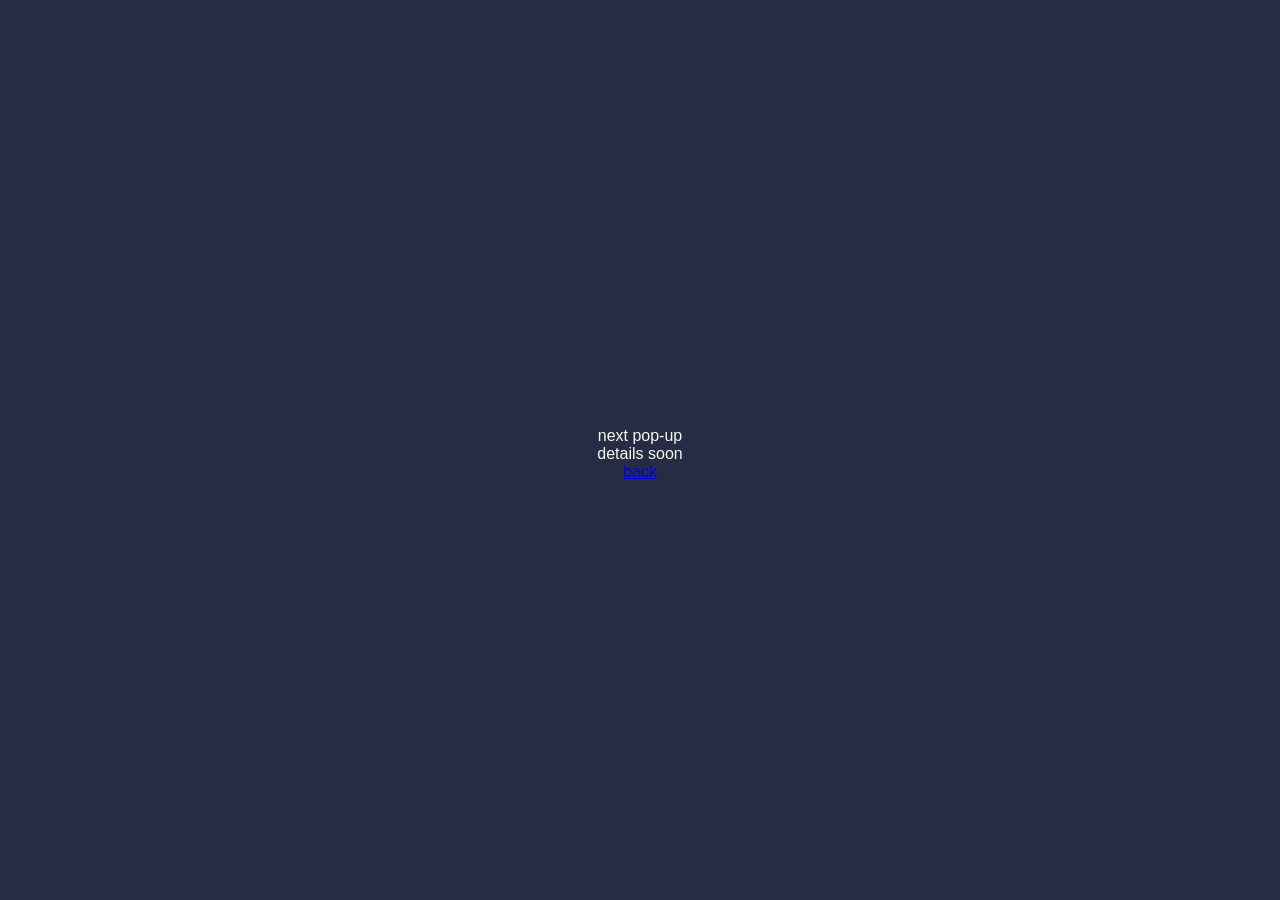
==== popup.html @ e9f1350f "Create popup.html" ====
<!DOCTYPE html>
<html lang="en">
<head>
  <meta charset="UTF-8" />
  <meta name="viewport" content="width=device-width, initial-scale=1.0" />

  <title>next pop-up | slow stir</title>

  <meta name="description" content="next pop-up details soon." />

  <link rel="icon" type="image/png" href="/favicon.png" />
  <link rel="apple-touch-icon" href="/favicon.png" />

  <meta name="theme-color" content="#262C43" />

  <link rel="stylesheet" href="styles.css" />
</head>

<body>
  <main class="page popup-page">
    <section class="popup-content">
      <p class="popup-title">next pop-up</p>
      <p class="popup-status">details soon</p>

      <a href="index.html" class="popup-back">back</a>
    </section>
  </main>
</body>
</html>
---- styles.css ----
:root {
  --indigo: #262C43;
  --antique-white: #F7F7EC;
}

* {
  margin: 0;
  padding: 0;
  box-sizing: border-box;
}

html,
body {
  width: 100%;
  min-height: 100%;
}

body {
  background: var(--indigo);
  color: var(--antique-white);
  font-family: Helvetica, Arial, sans-serif;
  overflow-x: hidden;
}

.page {
  min-height: 100vh;
  width: 100%;
  padding: 56px 24px 48px;

  display: flex;
  flex-direction: column;
  justify-content: center;
  align-items: center;

  text-align: center;
}

.brand {
  width: 100%;
  display: flex;
  flex-direction: column;
  align-items: center;

  margin-bottom: 35px;
}

.symbol {
  width: 130px;
  height: auto;
  display: block;

  margin-bottom: 28px;

  transform: translateX(16px);
}

.wordmark {
  width: 500px;
  max-width: 84vw;
  height: auto;
  display: block;
}

.copy {
  width: 100%;

  display: flex;
  flex-direction: column;
  align-items: center;

  margin-bottom: 35px;
  transform: translateX(14px);
}

.tagline,
.status {
  color: var(--antique-white);
  font-size: 16px;
  font-weight: 300;

  letter-spacing: 0.26em;
  line-height: 1.9;
  text-transform: lowercase;
}

.tagline {
  margin-bottom: 35px;
}
.status {
  opacity: 0.87;
}

.links {
  width: 100%;

  display: flex;
  justify-content: center;
  align-items: center;

  gap: 34px;
  transform: translateX(10px);
}

.icon-links a {
  color: var(--antique-white);

  width: 24px;
  height: 24px;

  display: flex;
  align-items: center;
  justify-content: center;

  text-decoration: none;
  transition: opacity 0.2s ease;
}

.icon-links svg {
  width: 100%;
  height: 100%;
  display: block;
}

.icon-links a:hover {
  opacity: 0.65;
}

@media (max-width: 640px) {

  html,
  body {
    height: 100%;
    overflow: hidden;
  }

  .page {
    min-height: 100svh;
    height: 100svh;
    padding: 44px 22px 40px;
  }

  .brand {
    margin-bottom: 36px;
  }

  .symbol {
    width: 110px;
    margin-bottom: 20px;
    transform: translateX(10px);
  }

  .wordmark {
    width: 320px;
    max-width: 88vw;
  }

  .copy {
    margin-bottom: 80px;
    transform: translateX(6px);
  }

  .tagline,
  .status {
    font-size: 15px;
    letter-spacing: 0.18em;
    line-height: 1.6;
  }

  .tagline {
    margin-bottom: 36px;
  }

  .links {
    transform: translateX(0);
    gap: 28px;
  }

  .icon-links a {
    width: 22px;
    height: 22px;
  }
}
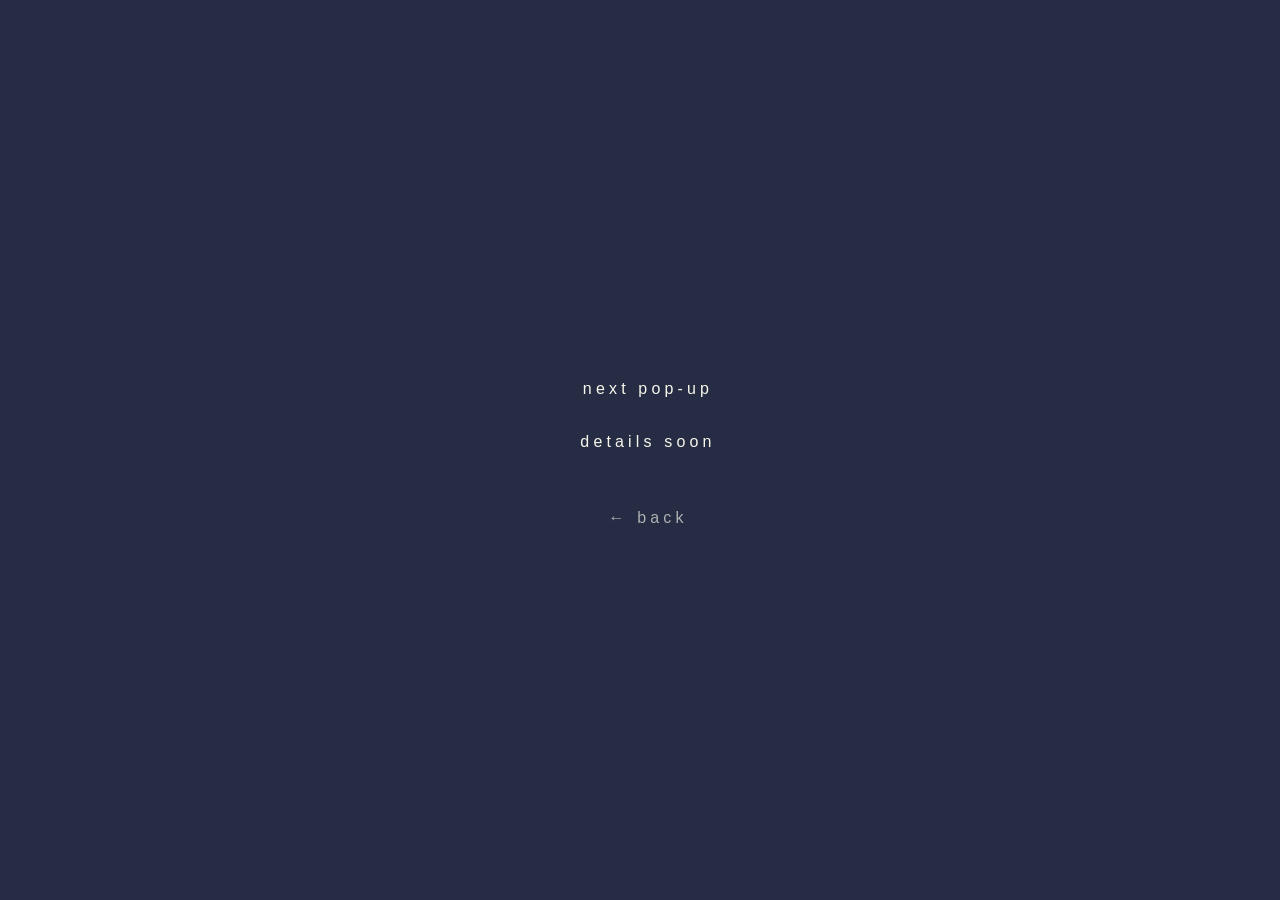
==== commit beec9228: "Update popup.html" ====
--- a/popup.html
+++ b/popup.html
@@ -22,7 +22,7 @@
       <p class="popup-title">next pop-up</p>
       <p class="popup-status">details soon</p>
 
-      <a href="index.html" class="popup-back">back</a>
+<a href="index.html" class="popup-back">← back</a>
     </section>
   </main>
 </body>
--- a/styles.css
+++ b/styles.css
@@ -180,3 +180,68 @@
     height: 22px;
   }
 }
+.popup-page {
+  justify-content: center;
+}
+
+.popup-content {
+  display: flex;
+  flex-direction: column;
+  align-items: center;
+
+  transform: translateX(8px);
+}
+
+.popup-title,
+.popup-status,
+.popup-back {
+  color: var(--antique-white);
+
+  font-size: 16px;
+  font-weight: 300;
+
+  letter-spacing: 0.26em;
+  line-height: 1.9;
+
+  text-transform: lowercase;
+  text-decoration: none;
+}
+
+.popup-title {
+  margin-bottom: 22px;
+}
+
+.popup-status {
+  margin-bottom: 46px;
+}
+
+.popup-back {
+  opacity: 0.65;
+  transition: opacity 0.2s ease;
+}
+
+.popup-back:hover {
+  opacity: 1;
+}
+
+@media (max-width: 640px) {
+  .popup-content {
+    transform: translateX(4px);
+  }
+
+  .popup-title,
+  .popup-status,
+  .popup-back {
+    font-size: 15px;
+    letter-spacing: 0.18em;
+    line-height: 1.6;
+  }
+
+  .popup-title {
+    margin-bottom: 20px;
+  }
+
+  .popup-status {
+    margin-bottom: 42px;
+  }
+}
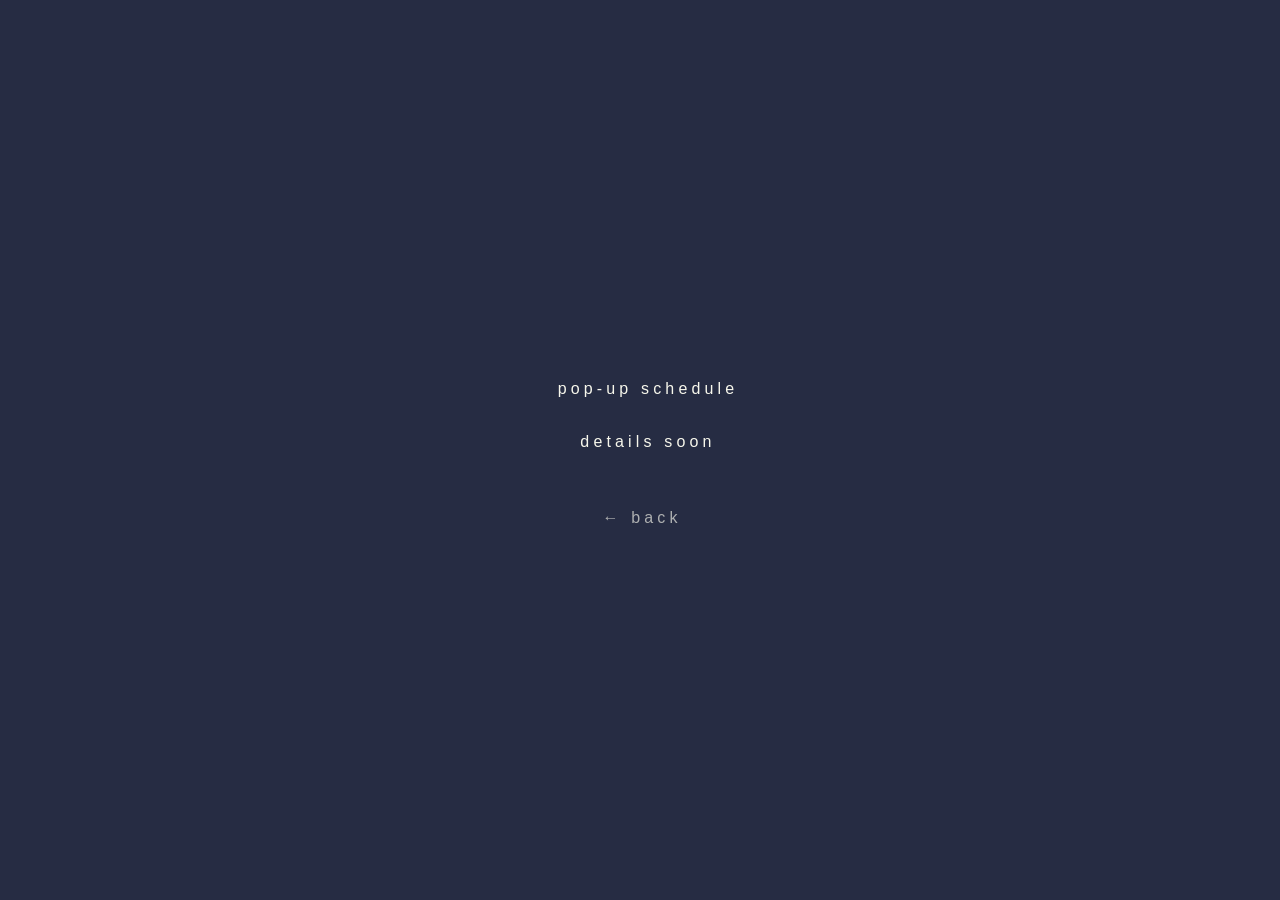
==== commit e9682fd9: "Update popup.html" ====
--- a/popup.html
+++ b/popup.html
@@ -6,7 +6,7 @@
 
   <title>next pop-up | slow stir</title>
 
-  <meta name="description" content="next pop-up details soon." />
+<meta name="description" content="slow stir — pop-up schedule." />
 
   <link rel="icon" type="image/png" href="/favicon.png" />
   <link rel="apple-touch-icon" href="/favicon.png" />
@@ -19,11 +19,12 @@
 <body>
   <main class="page popup-page">
     <section class="popup-content">
-      <p class="popup-title">next pop-up</p>
-      <p class="popup-status">details soon</p>
+  <p class="popup-title">pop-up schedule</p>
+  <p class="popup-status">details soon</p>
 
-<a href="index.html" class="popup-back">← back</a>
-    </section>
+  <a href="index.html" class="popup-back">← back</a>
+</section>
+    
   </main>
 </body>
 </html>
--- a/styles.css
+++ b/styles.css
@@ -98,7 +98,7 @@
   align-items: center;
 
   gap: 34px;
-  transform: translateX(10px);
+  transform: translateX(9px);
 }
 
 .icon-links a {
@@ -218,6 +218,7 @@
 .popup-back {
   opacity: 0.65;
   transition: opacity 0.2s ease;
+  transform: translateX(-6px);
 }
 
 .popup-back:hover {
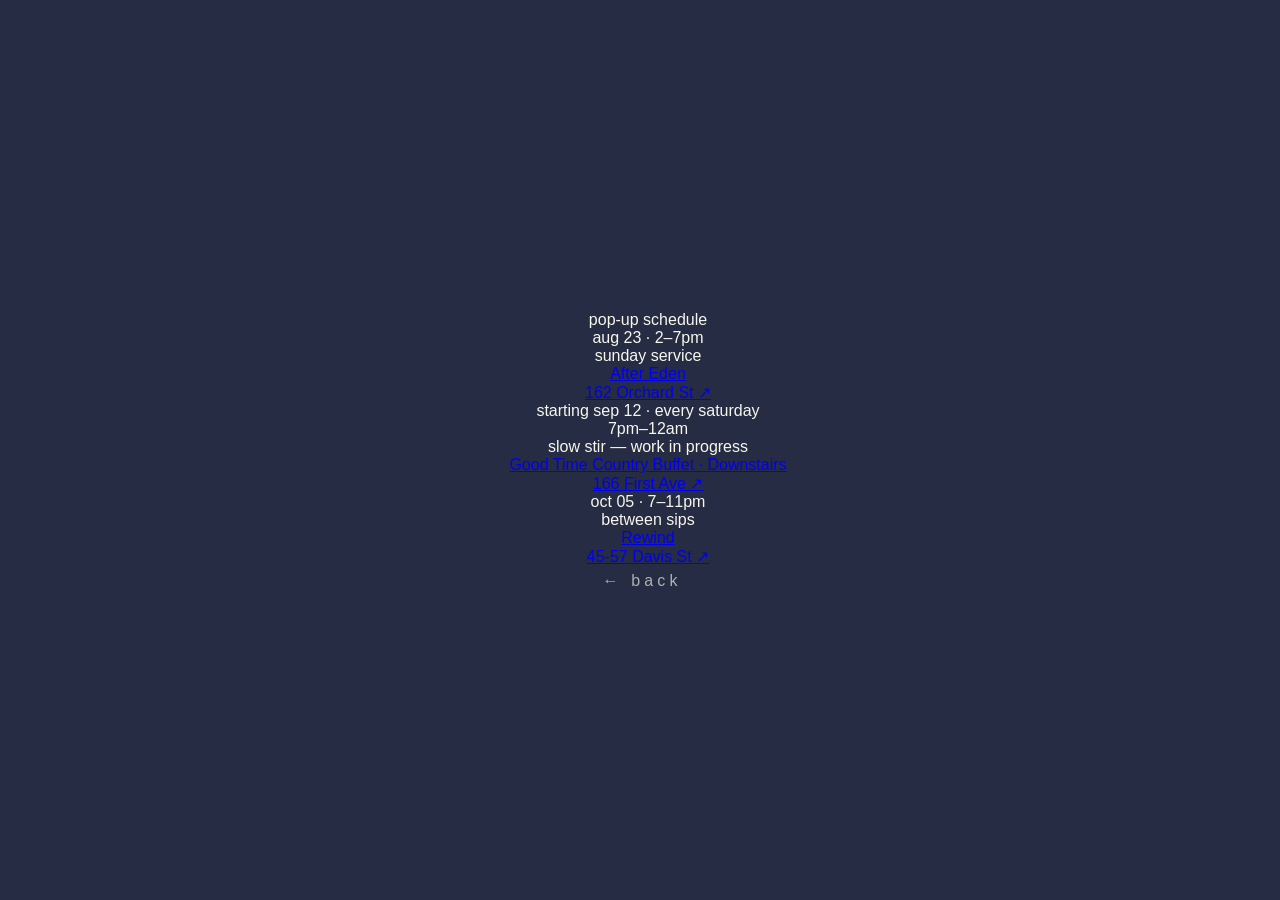
==== commit 00a45e98: "Update popup.html" ====
--- a/popup.html
+++ b/popup.html
@@ -4,9 +4,8 @@
   <meta charset="UTF-8" />
   <meta name="viewport" content="width=device-width, initial-scale=1.0" />
 
-  <title>next pop-up | slow stir</title>
-
-<meta name="description" content="slow stir — pop-up schedule." />
+  <title>pop-up schedule | slow stir</title>
+  <meta name="description" content="slow stir — pop-up schedule." />
 
   <link rel="icon" type="image/png" href="/favicon.png" />
   <link rel="apple-touch-icon" href="/favicon.png" />
@@ -17,14 +16,109 @@
 </head>
 
 <body>
+
   <main class="page popup-page">
+
     <section class="popup-content">
-  <p class="popup-title">pop-up schedule</p>
-  <p class="popup-status">details soon</p>
 
-  <a href="index.html" class="popup-back">← back</a>
-</section>
-    
+      <p class="popup-heading">pop-up schedule</p>
+
+      <!-- AFTER EDEN -->
+      <div class="popup-event">
+        <p class="popup-date">aug 23 · 2–7pm</p>
+
+        <p class="popup-name">sunday service</p>
+
+        <p class="popup-location">
+          <a
+            href="https://www.instagram.com/aftereden.nyc/"
+            target="_blank"
+            rel="noopener"
+          >
+            After Eden
+          </a>
+        </p>
+
+        <p class="popup-address">
+          <a
+            href="https://www.google.com/maps/search/?api=1&query=162+Orchard+St+New+York+NY"
+            target="_blank"
+            rel="noopener"
+          >
+            162 Orchard St ↗
+          </a>
+        </p>
+      </div>
+
+
+      <!-- SLOW STIR WIP -->
+      <div class="popup-event">
+        <p class="popup-date">starting sep 12 · every saturday</p>
+        <p class="popup-time">7pm–12am</p>
+
+        <p class="popup-name">slow stir — work in progress</p>
+
+        <p class="popup-location">
+          <a
+            href="https://www.instagram.com/goodtimebuffet/"
+            target="_blank"
+            rel="noopener"
+          >
+            Good Time Country Buffet · Downstairs
+          </a>
+        </p>
+
+        <p class="popup-address">
+          <a
+            href="https://www.google.com/maps/search/?api=1&query=166+First+Ave+New+York+NY"
+            target="_blank"
+            rel="noopener"
+          >
+            166 First Ave ↗
+          </a>
+        </p>
+      </div>
+
+
+      <!-- BETWEEN SIPS -->
+      <div class="popup-event">
+        <p class="popup-date">oct 05 · 7–11pm</p>
+
+        <p class="popup-name">between sips</p>
+
+        <p class="popup-location">
+          <a
+            href="https://www.instagram.com/rewind_nyc/"
+            target="_blank"
+            rel="noopener"
+          >
+            Rewind
+          </a>
+        </p>
+
+        <p class="popup-address">
+          <a
+            href="https://www.google.com/maps/search/?api=1&query=45-57+Davis+St+Long+Island+City+NY+11101"
+            target="_blank"
+            rel="noopener"
+          >
+            45-57 Davis St ↗
+          </a>
+        </p>
+      </div>
+
+
+      <a
+        href="#"
+        class="popup-back"
+        onclick="history.back(); return false;"
+      >
+        ← back
+      </a>
+
+    </section>
+
   </main>
+
 </body>
 </html>
--- a/styles.css
+++ b/styles.css
@@ -41,11 +41,11 @@
   flex-direction: column;
   align-items: center;
 
-  margin-bottom: 35px;
+  margin-bottom: 30px;
 }
 
 .symbol {
-  width: 130px;
+  width: 110px;
   height: auto;
   display: block;
 
@@ -55,7 +55,7 @@
 }
 
 .wordmark {
-  width: 500px;
+  width: 460px;
   max-width: 84vw;
   height: auto;
   display: block;
@@ -84,10 +84,10 @@
 }
 
 .tagline {
-  margin-bottom: 35px;
+  margin-bottom: 30px;
 }
 .status {
-  opacity: 0.87;
+  opacity: 0.72;
 }
 
 .links {
@@ -140,12 +140,12 @@
   }
 
   .brand {
-    margin-bottom: 36px;
+    margin-bottom: 43px;
   }
 
   .symbol {
     width: 110px;
-    margin-bottom: 20px;
+    margin-bottom: 16px;
     transform: translateX(10px);
   }
 
@@ -155,7 +155,7 @@
   }
 
   .copy {
-    margin-bottom: 80px;
+    margin-bottom: 63px;
     transform: translateX(6px);
   }
 
@@ -167,7 +167,7 @@
   }
 
   .tagline {
-    margin-bottom: 36px;
+    margin-bottom: 43px;
   }
 
   .links {
@@ -246,3 +246,43 @@
     margin-bottom: 42px;
   }
 }
+
+.join-list {
+  display: inline-block;
+
+  margin-bottom: 20px;
+  transform: translateX(9px);
+
+  padding: 10px 22px;
+
+  border: 1px solid rgba(247,247,236,.25);
+  border-radius: 999px;
+
+  color: #f7f7ec;
+  text-decoration: none;
+
+  font-size: 13px;
+  padding: 11px 24px;
+  letter-spacing: .18em;
+  text-transform: lowercase;
+
+  transition: all .25s ease;
+}
+
+.join-list:hover {
+  border-color: rgba(247,247,236,.55);
+  background: rgba(247,247,236,.05);
+}
+
+@media (max-width: 640px) {
+  .join-list {
+    margin-top: -15px;
+    margin-bottom: 25px;
+
+    padding: 9px 20px;
+
+    font-size: 13px;
+    letter-spacing: 0.20em;
+    transform: translateX(0px);
+  }
+}
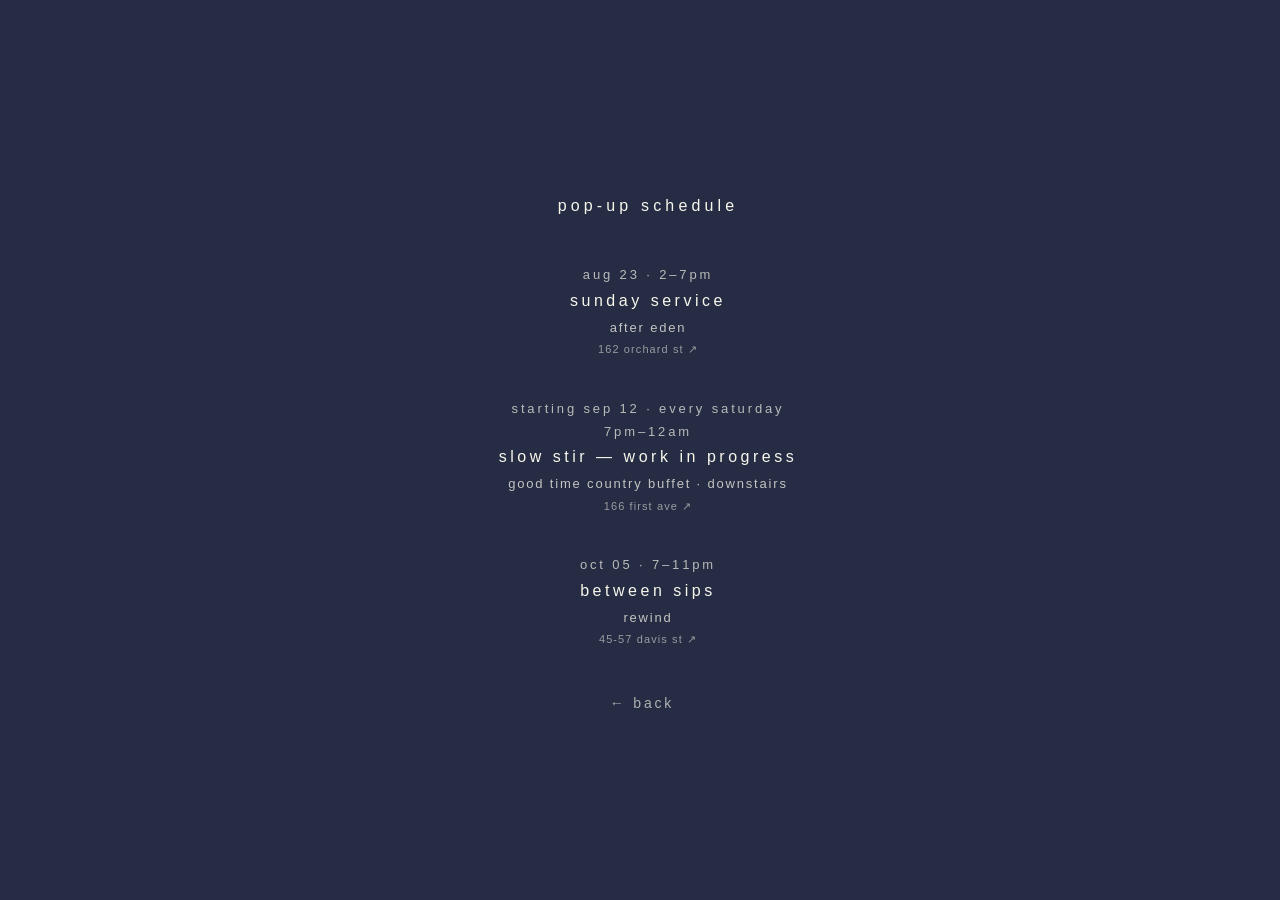
==== commit 1ef3a55e: "Update popup.html" ====
--- a/popup.html
+++ b/popup.html
@@ -25,9 +25,9 @@
 
       <!-- AFTER EDEN -->
       <div class="popup-event">
-        <p class="popup-date">aug 23 · 2–7pm</p>
+        <p class="popup-date">AUG 23 · 2–7PM</p>
 
-        <p class="popup-name">sunday service</p>
+        <p class="popup-name">Sunday Service</p>
 
         <p class="popup-location">
           <a
@@ -53,8 +53,8 @@
 
       <!-- SLOW STIR WIP -->
       <div class="popup-event">
-        <p class="popup-date">starting sep 12 · every saturday</p>
-        <p class="popup-time">7pm–12am</p>
+        <p class="popup-date">STARTING SEP 12 · EVERY SATURDAY</p>
+        <p class="popup-time">7PM–12AM</p>
 
         <p class="popup-name">slow stir — work in progress</p>
 
@@ -82,9 +82,9 @@
 
       <!-- BETWEEN SIPS -->
       <div class="popup-event">
-        <p class="popup-date">oct 05 · 7–11pm</p>
+        <p class="popup-date">OCT 05 · 7–11PM</p>
 
-        <p class="popup-name">between sips</p>
+        <p class="popup-name">Between Sips</p>
 
         <p class="popup-location">
           <a
--- a/styles.css
+++ b/styles.css
@@ -185,6 +185,9 @@
 }
 
 .popup-content {
+  width: 100%;
+  max-width: 720px;
+
   display: flex;
   flex-direction: column;
   align-items: center;
@@ -192,33 +195,82 @@
   transform: translateX(8px);
 }
 
-.popup-title,
-.popup-status,
+.popup-heading,
+.popup-date,
+.popup-time,
+.popup-name,
+.popup-location,
+.popup-address,
 .popup-back {
   color: var(--antique-white);
-
-  font-size: 16px;
   font-weight: 300;
-
-  letter-spacing: 0.26em;
-  line-height: 1.9;
-
   text-transform: lowercase;
   text-decoration: none;
 }
 
-.popup-title {
-  margin-bottom: 22px;
-}
-
-.popup-status {
-  margin-bottom: 46px;
+.popup-heading {
+  font-size: 16px;
+  letter-spacing: 0.26em;
+  margin-bottom: 48px;
+}
+
+.popup-event {
+  margin-bottom: 38px;
+}
+
+.popup-date,
+.popup-time {
+  font-size: 13px;
+  letter-spacing: 0.22em;
+  line-height: 1.8;
+  opacity: 0.7;
+}
+
+.popup-name {
+  font-size: 16px;
+  letter-spacing: 0.22em;
+  line-height: 1.8;
+}
+
+.popup-location {
+  font-size: 13px;
+  letter-spacing: 0.14em;
+  line-height: 1.8;
+  opacity: 0.75;
+}
+
+.popup-address {
+  margin-top: 1px;
+
+  font-size: 11px;
+  letter-spacing: 0.10em;
+  line-height: 1.7;
+
+  opacity: 0.55;
+}
+
+.popup-location a,
+.popup-address a {
+  color: inherit;
+  text-decoration: none;
+  transition: opacity 0.2s ease;
+}
+
+.popup-location a:hover,
+.popup-address a:hover {
+  opacity: 0.65;
 }
 
 .popup-back {
+  margin-top: 8px;
+
+  font-size: 14px;
+  letter-spacing: 0.20em;
+
   opacity: 0.65;
+  transform: translateX(-6px);
+
   transition: opacity 0.2s ease;
-  transform: translateX(-6px);
 }
 
 .popup-back:hover {
@@ -226,24 +278,56 @@
 }
 
 @media (max-width: 640px) {
+
+  .popup-page {
+    min-height: 100svh;
+    height: auto;
+
+    padding: 50px 22px;
+
+    overflow-y: auto;
+  }
+
   .popup-content {
-    transform: translateX(4px);
-  }
-
-  .popup-title,
-  .popup-status,
-  .popup-back {
+    transform: translateX(0);
+  }
+
+  .popup-heading {
     font-size: 15px;
     letter-spacing: 0.18em;
-    line-height: 1.6;
-  }
-
-  .popup-title {
-    margin-bottom: 20px;
-  }
-
-  .popup-status {
     margin-bottom: 42px;
+  }
+
+  .popup-event {
+    margin-bottom: 34px;
+  }
+
+  .popup-date,
+  .popup-time {
+    font-size: 12px;
+    letter-spacing: 0.16em;
+  }
+
+  .popup-name {
+    font-size: 15px;
+    letter-spacing: 0.16em;
+  }
+
+  .popup-location {
+    font-size: 12px;
+    letter-spacing: 0.10em;
+  }
+
+  .popup-address {
+    font-size: 11px;
+    letter-spacing: 0.08em;
+  }
+
+  .popup-back {
+    margin-top: 4px;
+
+    font-size: 13px;
+    letter-spacing: 0.16em;
   }
 }
 
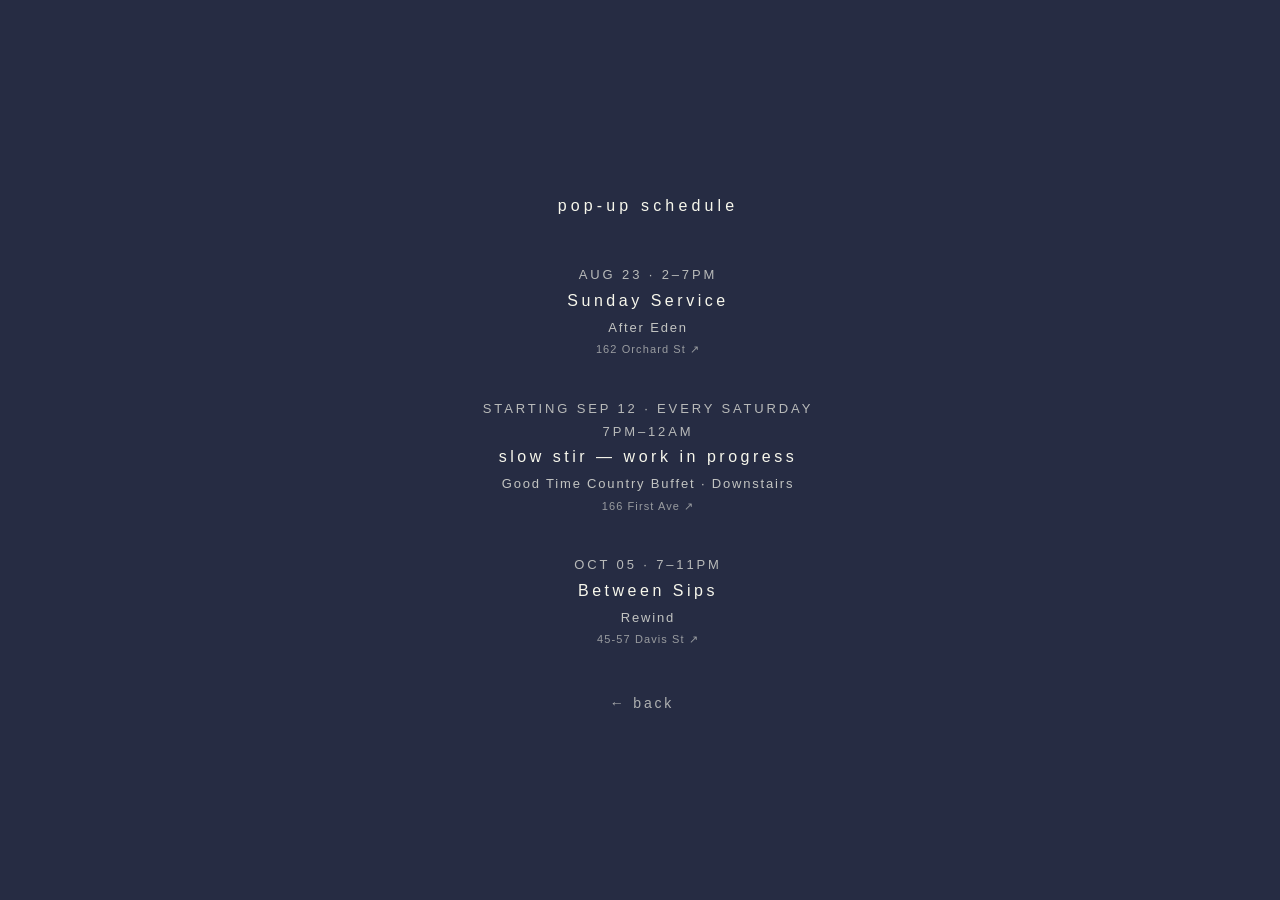
==== commit 10a1593d: "Update popup.html" ====
--- a/popup.html
+++ b/popup.html
@@ -108,13 +108,7 @@
       </div>
 
 
-      <a
-        href="#"
-        class="popup-back"
-        onclick="history.back(); return false;"
-      >
-        ← back
-      </a>
+     <a href="/" class="popup-back">← back</a>
 
     </section>
 
--- a/styles.css
+++ b/styles.css
@@ -204,7 +204,6 @@
 .popup-back {
   color: var(--antique-white);
   font-weight: 300;
-  text-transform: lowercase;
   text-decoration: none;
 }
 
@@ -289,7 +288,7 @@
   }
 
   .popup-content {
-    transform: translateX(0);
+    transform: translateX(20);
   }
 
   .popup-heading {
